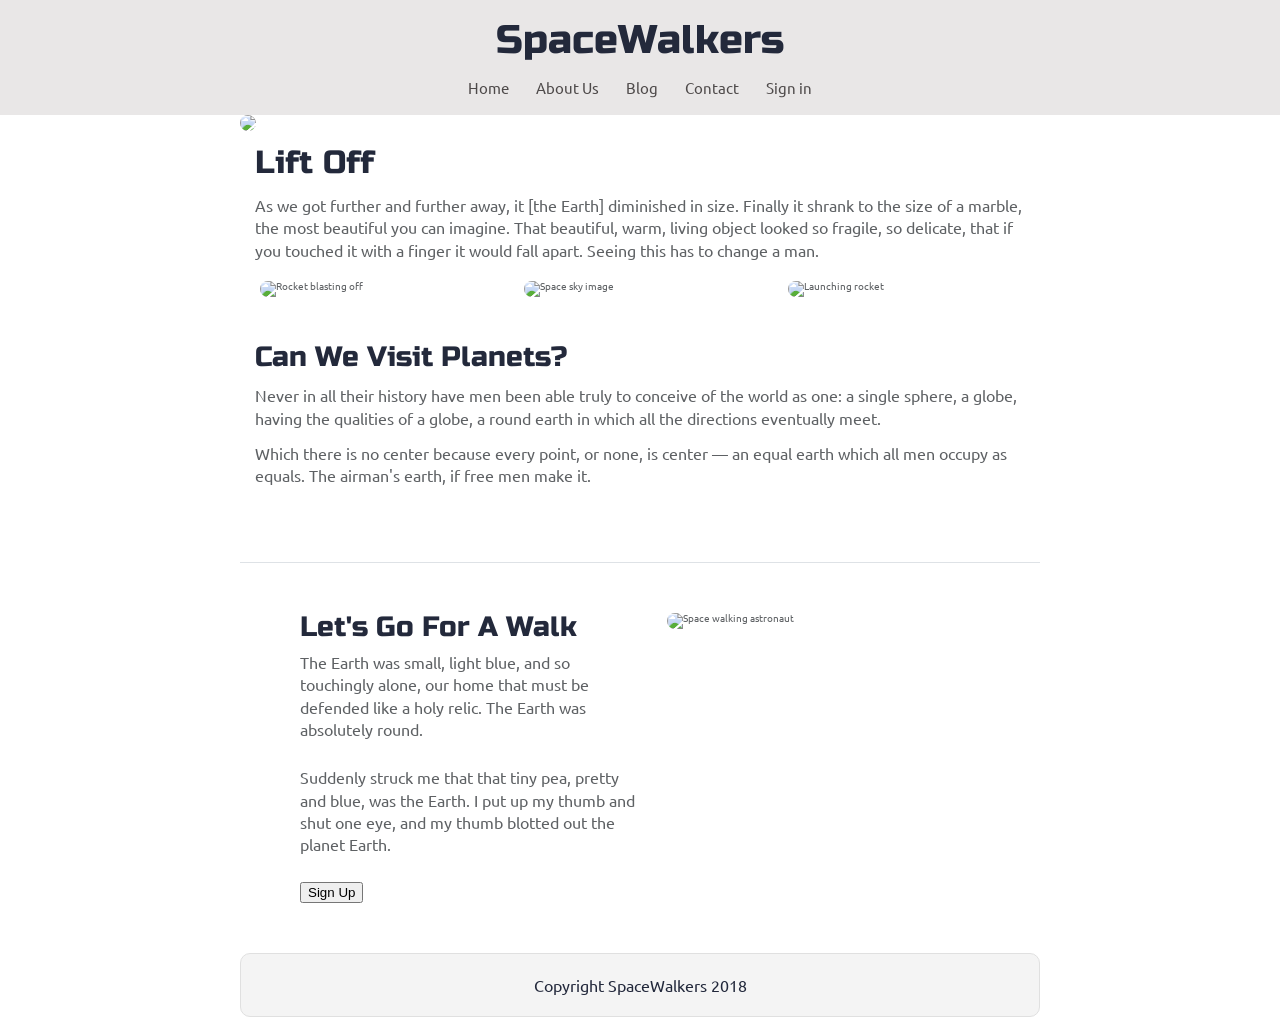
==== index.html @ 847b145b "creating signup button" ====
<!doctype html>

<html lang="en">
<head>
  <meta charset="utf-8">
  <meta name="viewport" content="width=device-width, initial-scale=1.0">
  <title>SpaceWalkers</title>

  <link href="https://fonts.googleapis.com/css?family=Russo+One|Ubuntu" rel="stylesheet">
  <link href="css/index.css" rel="stylesheet">

  <!--[if lt IE 9]>
    <script src="https://cdnjs.cloudflare.com/ajax/libs/html5shiv/3.7.3/html5shiv.js"></script>
  <![endif]-->
</head>

<body>

 <!-- navigation code here -->
 <div class = "nav-container">
  <h1>SpaceWalkers</h1>
    <nav>
      <a href ="#">Home</a>
      <a href ="#">About Us</a>
      <a href ="#">Blog</a>
      <a href ="#">Contact</a>
      <a href ="#">Sign in</a>
  </nav>
 </div>

  <div class="container home">

    <header class="intro">
       <!-- image code here -->
       <img src = "img/main-header.png">

      <h2>Lift Off</h2>
    
      <p>As we got further and further away, it [the Earth] diminished in size. Finally it shrank to the size of a marble, the most beautiful you can imagine. That beautiful, warm, living object looked so fragile, so delicate, that if you touched it with a finger it would fall apart. Seeing this has to change a man.</p>
    </header>

    <section class="space-images">
        <img src="img/blast.png" class="blast" alt="Rocket blasting off">
        <img src="img/sky.png" class="sky" alt="Space sky image">
        <img src="img/launch.png" class="launch" alt="Launching rocket">
    </section>
   
    <section class="visit-planets">
     
      <h3>Can We Visit Planets?</h3>
    
      <p>Never in all their history have men been able truly to conceive of the world as one: a single sphere, a globe, having the qualities of a globe, a round earth in which all the directions eventually meet.</p>
    
      <p>Which there is no center because every point, or none, is center — an equal earth which all men occupy as equals. The airman's earth, if free men make it.</p>
    </section>
    
    <section class="walk">
      <div class="walk-text">
        <h3>Let's Go For A Walk</h3>

        <p>The Earth was small, light blue, and so touchingly alone, our home that must be defended like a holy relic. The Earth was absolutely round.</p>
      
        <p>Suddenly struck me that that tiny pea, pretty and blue, was the Earth. I put up my thumb and shut one eye, and my thumb blotted out the planet Earth.</p>
      
        <button class="btn">
          Sign Up
        </button>
      </div>
      
      <div class="walk-img">
          <img src="img/space-walk.png" alt="Space walking astronaut">
      </div>

    </section>

    <footer>
      <p>Copyright SpaceWalkers 2018</p>
    </footer>

  </div>
</body>
</html>
---- css/index.css ----
/* http://meyerweb.com/eric/tools/css/reset/ 
   v2.0 | 20110126
   License: none (public domain)
*/
html,
body,
div,
span,
applet,
object,
iframe,
h1,
h2,
h3,
h4,
h5,
h6,
p,
blockquote,
pre,
a,
abbr,
acronym,
address,
big,
cite,
code,
del,
dfn,
em,
img,
ins,
kbd,
q,
s,
samp,
small,
strike,
strong,
sub,
sup,
tt,
var,
b,
u,
i,
center,
dl,
dt,
dd,
ol,
ul,
li,
fieldset,
form,
label,
legend,
table,
caption,
tbody,
tfoot,
thead,
tr,
th,
td,
article,
aside,
canvas,
details,
embed,
figure,
figcaption,
footer,
header,
hgroup,
menu,
nav,
output,
ruby,
section,
summary,
time,
mark,
audio,
video {
  margin: 0;
  padding: 0;
  border: 0;
  font-size: 100%;
  font: inherit;
  vertical-align: baseline;
}
/* HTML5 display-role reset for older browsers */
article,
aside,
details,
figcaption,
figure,
footer,
header,
hgroup,
menu,
nav,
section {
  display: block;
}
body {
  line-height: 1;
}
ol,
ul {
  list-style: none;
}
blockquote,
q {
  quotes: none;
}
blockquote:before,
blockquote:after,
q:before,
q:after {
  content: '';
  content: none;
}
table {
  border-collapse: collapse;
  border-spacing: 0;
}
* {
  box-sizing: border-box;
}
html {
  font-size: 62.5%;
}
html,
body {
  font-family: 'Ubuntu', sans-serif;
  color: #5E6164;
}
h1,
h2,
h3,
h4,
h5 {
  font-family: 'Russo One', sans-serif;
  color: #23293B;
}
h2 {
  font-size: 3.2rem;
}
h3 {
  font-size: 2.8rem;
}
p {
  font-size: 1.6rem;
  line-height: 1.4;
}
.container {
  max-width: 800px;
  width: 100%;
  margin: 0 auto;
}
.nav-container {
  background: #e9e7e7;
  display: flex;
  flex-direction: column;
  align-items: center;
}
.nav-container h1 {
  font-size: 40px;
  margin-top: 20px;
}
nav {
  padding: 20px;
  font-size: 15px;
}
nav a {
  padding: 12px;
  text-decoration: none;
  color: #4e4a4a;
}
footer {
  color: #22283B;
  background: #f4f4f4;
  padding: 20px 0;
  border: 1px double #e0e0e0;
  border-radius: 10px;
  display: flex;
  justify-content: center;
  align-items: center;
}
.home .intro h2 {
  padding: 15px;
}
.home .intro p {
  padding: 0 15px;
}
.home .intro img {
  border-radius: 10px;
}
.home .space-images {
  display: flex;
  flex-wrap: wrap;
  width: 100%;
}
.home .space-images img {
  width: 28%;
  margin: 20px 2.5%;
  border-radius: 20px;
  height: 100%;
}
.home .visit-planets {
  padding: 15px;
}
.home .visit-planets h3 {
  margin-top: 11px;
}
.home .visit-planets p {
  margin-top: 13px;
}
.home .walk {
  margin-top: 60px;
  border-top: 1px solid #dee2e6;
  padding: 50px 60px;
  display: flex;
  justify-content: center;
}
.home .walk .walk-text {
  width: 50%;
}
.home .walk .walk-text h3 {
  margin-bottom: 10px;
}
.home .walk .walk-text p {
  margin-bottom: 26px;
}
.home .walk .walk-img {
  width: 46%;
  margin-left: 4%;
}
.home .walk .walk-img img {
  width: 100%;
  height: auto;
  border-radius: 10px;
}
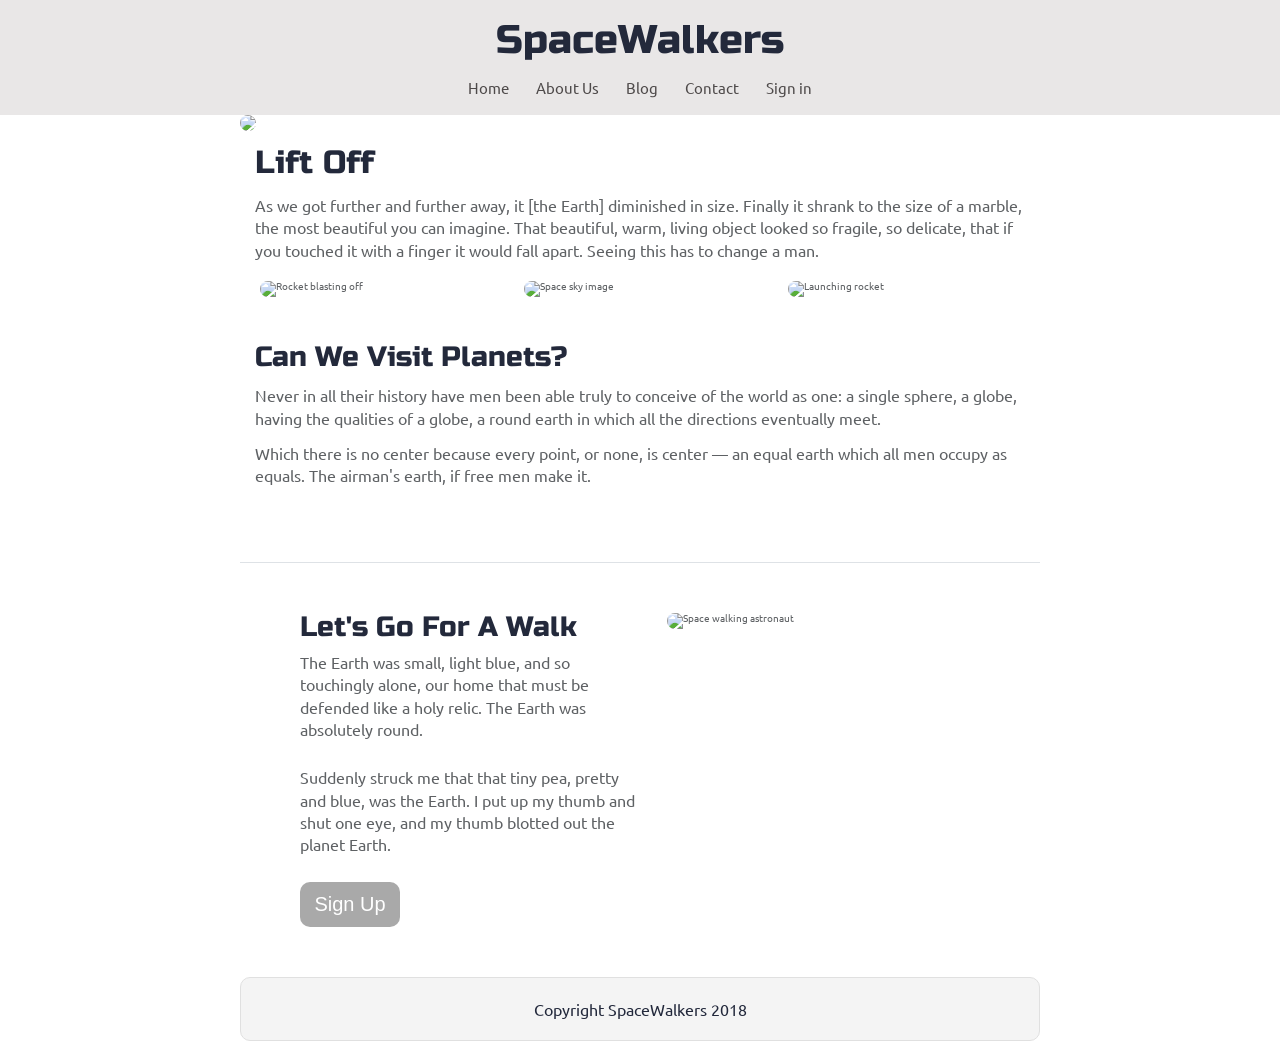
==== commit fe523d66: "styling and escaping the sign up button" ====
--- a/index.html
+++ b/index.html
@@ -62,7 +62,7 @@
       
         <p>Suddenly struck me that that tiny pea, pretty and blue, was the Earth. I put up my thumb and shut one eye, and my thumb blotted out the planet Earth.</p>
       
-        <button class="btn">
+        <button class="btn-1">
           Sign Up
         </button>
       </div>
--- a/css/index.css
+++ b/css/index.css
@@ -1,3 +1,18 @@
+.btn-1 {
+  display: block;
+  cursor: pointer;
+  height: 45px;
+  font-size: 20px;
+  border: 1px darkgrey;
+  border-radius: 10px;
+  width: 100px;
+  background-color: darkgrey;
+  color: white;
+}
+.btn-1:hover {
+  background-color: white;
+  color: darkgrey;
+}
 /* http://meyerweb.com/eric/tools/css/reset/ 
    v2.0 | 20110126
    License: none (public domain)
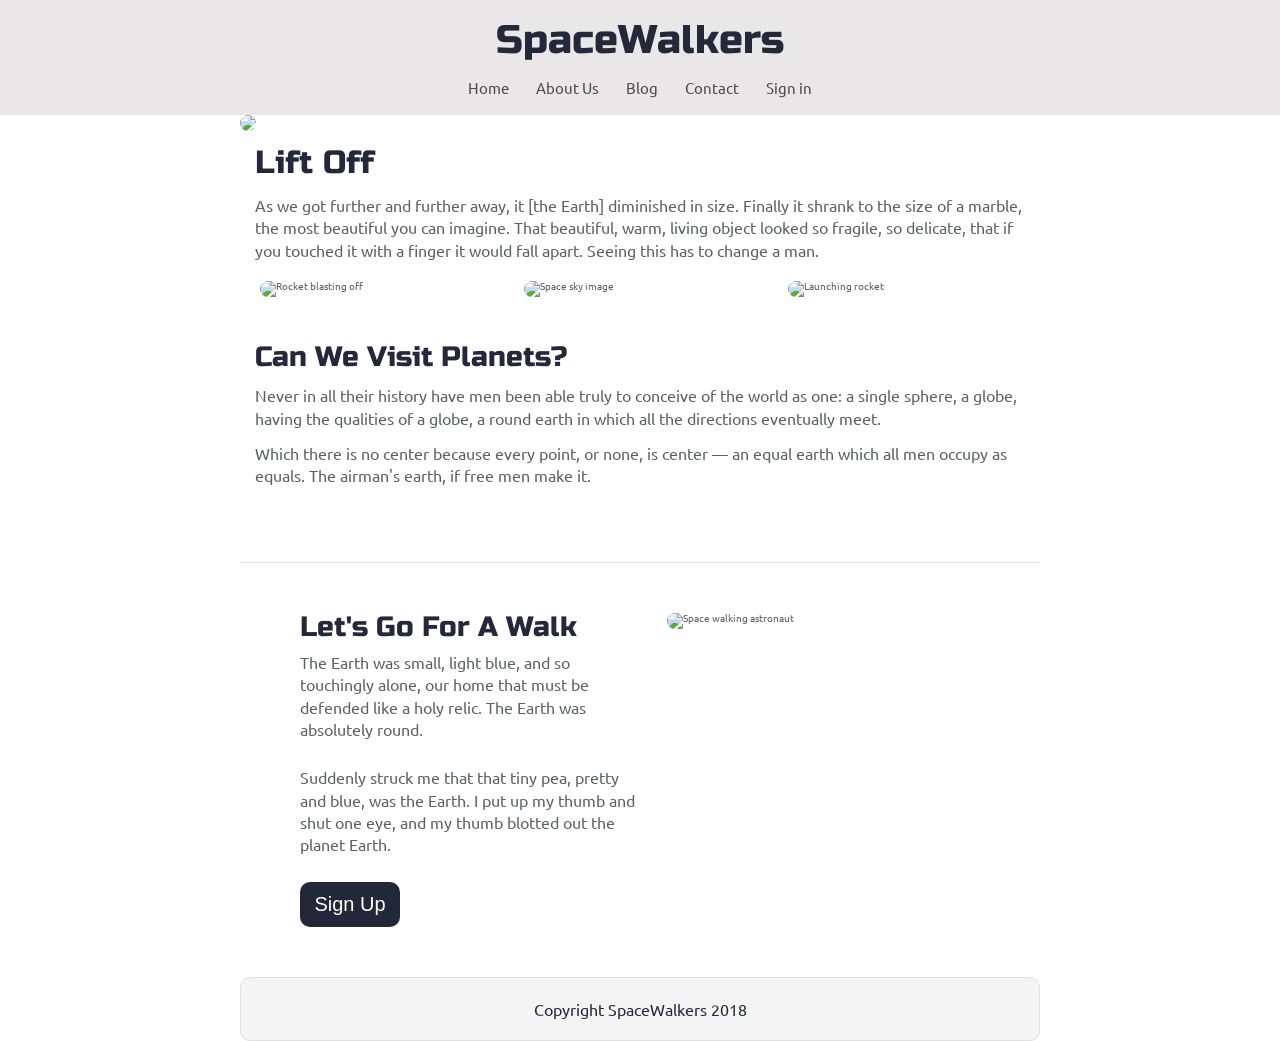
==== commit 28d3b230: "adjusted header pic width for mobile version" ====
--- a/index.html
+++ b/index.html
@@ -70,6 +70,7 @@
       <div class="walk-img">
           <img src="img/space-walk.png" alt="Space walking astronaut">
       </div>
+      
 
     </section>
 
--- a/css/index.css
+++ b/css/index.css
@@ -3,15 +3,21 @@
   cursor: pointer;
   height: 45px;
   font-size: 20px;
-  border: 1px darkgrey;
+  border: 1px #22283A;
   border-radius: 10px;
   width: 100px;
-  background-color: darkgrey;
+  background-color: #22283A;
   color: white;
 }
 .btn-1:hover {
   background-color: white;
-  color: darkgrey;
+  color: #22283A;
+}
+@media ( max-width: 500px ) {
+  .btn-1 {
+    width: 100%;
+    align-items: center;
+  }
 }
 /* http://meyerweb.com/eric/tools/css/reset/ 
    v2.0 | 20110126
@@ -213,6 +219,11 @@
 .home .intro img {
   border-radius: 10px;
 }
+@media ( max-width: 500px ) {
+  .home .intro img {
+    width: 100%;
+  }
+}
 .home .space-images {
   display: flex;
   flex-wrap: wrap;
@@ -249,6 +260,12 @@
 .home .walk .walk-text p {
   margin-bottom: 26px;
 }
+@media ( max-width: 500px ) {
+  .home .walk .walk-text {
+    display: flex;
+    flex-direction: column;
+  }
+}
 .home .walk .walk-img {
   width: 46%;
   margin-left: 4%;
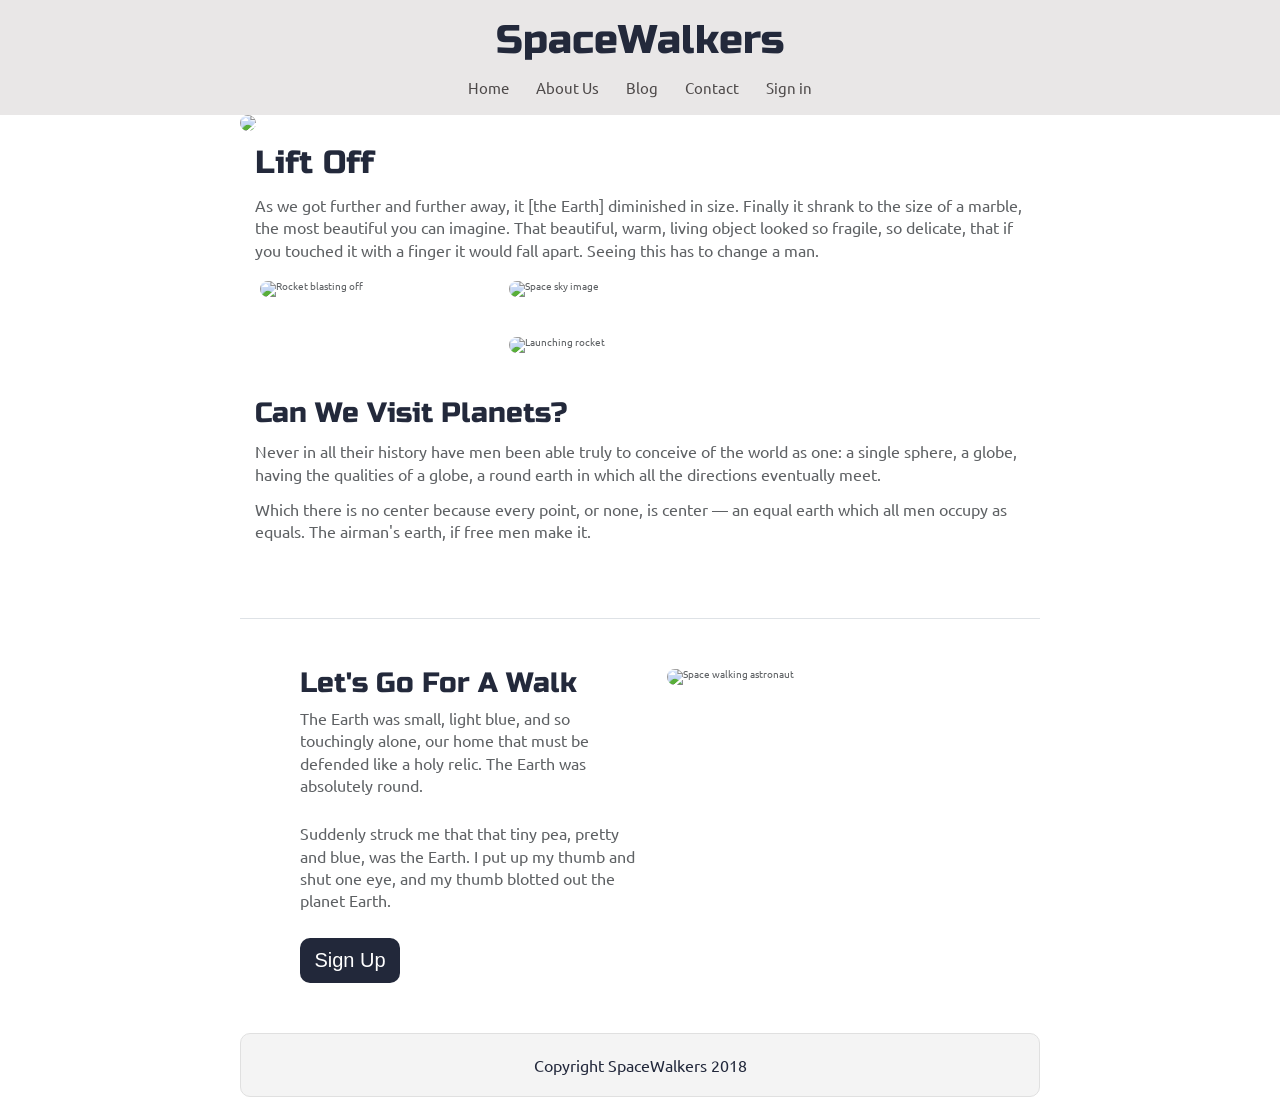
==== commit 12126cdd: "singled out the rocket picture from original group" ====
--- a/index.html
+++ b/index.html
@@ -41,8 +41,10 @@
 
     <section class="space-images">
         <img src="img/blast.png" class="blast" alt="Rocket blasting off">
+          <div class = "erasepic">
         <img src="img/sky.png" class="sky" alt="Space sky image">
         <img src="img/launch.png" class="launch" alt="Launching rocket">
+          </div>
     </section>
    
     <section class="visit-planets">
--- a/css/index.css
+++ b/css/index.css
@@ -235,6 +235,16 @@
   border-radius: 20px;
   height: 100%;
 }
+@media ( max-width: 500px ) {
+  .home .space-images {
+    display: block;
+  }
+}
+@media ( max-width: 500px ) {
+  .home .space-images .erasepic {
+    display: none;
+  }
+}
 .home .visit-planets {
   padding: 15px;
 }
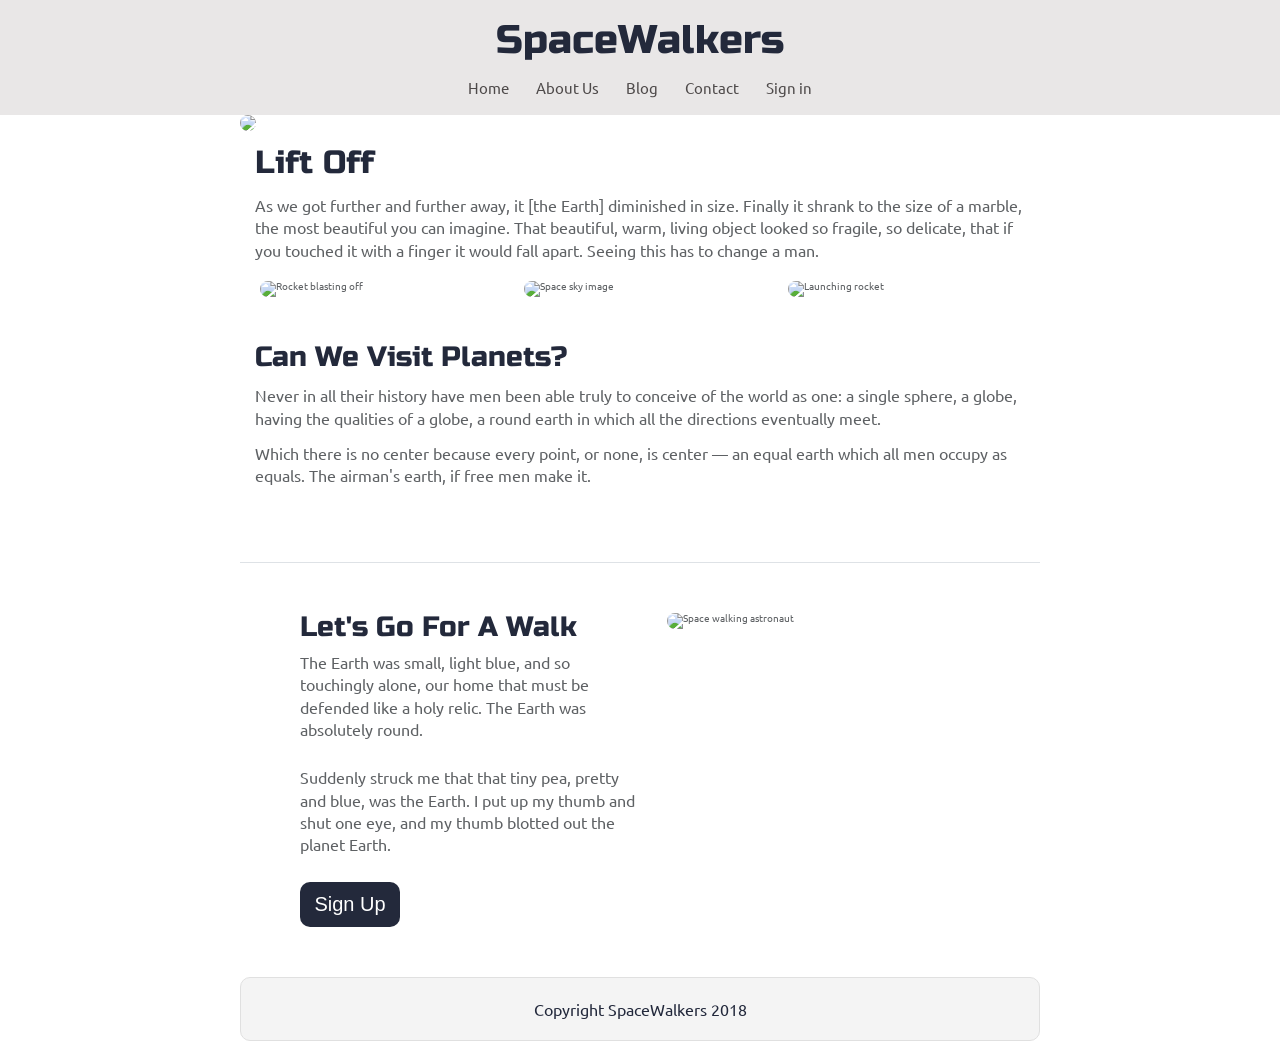
==== commit 2c207a1f: "fixed desktop view pics, but hide feature not working now" ====
--- a/index.html
+++ b/index.html
@@ -41,10 +41,8 @@
 
     <section class="space-images">
         <img src="img/blast.png" class="blast" alt="Rocket blasting off">
-          <div class = "erasepic">
-        <img src="img/sky.png" class="sky" alt="Space sky image">
-        <img src="img/launch.png" class="launch" alt="Launching rocket">
-          </div>
+        <img src="img/sky.png" class="sky" class="erasepic" alt="Space sky image">
+        <img src="img/launch.png" class="launch" class="erasepic" alt="Launching rocket">
     </section>
    
     <section class="visit-planets">
--- a/css/index.css
+++ b/css/index.css
@@ -3,19 +3,20 @@
   cursor: pointer;
   height: 45px;
   font-size: 20px;
-  border: 1px #22283A;
+  border: 1px #23293B;
   border-radius: 10px;
   width: 100px;
-  background-color: #22283A;
+  background-color: #23293B;
   color: white;
 }
 .btn-1:hover {
   background-color: white;
-  color: #22283A;
+  color: #23293B;
 }
 @media ( max-width: 500px ) {
   .btn-1 {
     width: 100%;
+    height: 70px;
     align-items: center;
   }
 }
@@ -195,6 +196,12 @@
   padding: 20px;
   font-size: 15px;
 }
+@media ( max-width: 500px ) {
+  nav {
+    display: flex;
+    flex-direction: row;
+  }
+}
 nav a {
   padding: 12px;
   text-decoration: none;
@@ -226,6 +233,7 @@
 }
 .home .space-images {
   display: flex;
+  flex-direction: row;
   flex-wrap: wrap;
   width: 100%;
 }
@@ -236,8 +244,10 @@
   height: 100%;
 }
 @media ( max-width: 500px ) {
-  .home .space-images {
+  .home .space-images img {
+    width: 100%;
     display: block;
+    justify-content: center;
   }
 }
 @media ( max-width: 500px ) {
@@ -261,24 +271,37 @@
   display: flex;
   justify-content: center;
 }
+@media ( max-width: 500px ) {
+  .home .walk {
+    display: flex;
+    flex-direction: column-reverse;
+    align-items: center;
+    padding: 20px;
+  }
+}
 .home .walk .walk-text {
   width: 50%;
 }
+@media ( max-width: 500px ) {
+  .home .walk .walk-text {
+    width: 100%;
+    margin-top: 20px;
+  }
+}
 .home .walk .walk-text h3 {
   margin-bottom: 10px;
 }
 .home .walk .walk-text p {
   margin-bottom: 26px;
-}
-@media ( max-width: 500px ) {
-  .home .walk .walk-text {
-    display: flex;
-    flex-direction: column;
-  }
 }
 .home .walk .walk-img {
   width: 46%;
   margin-left: 4%;
+}
+@media ( max-width: 500px ) {
+  .home .walk .walk-img {
+    width: 100%;
+  }
 }
 .home .walk .walk-img img {
   width: 100%;
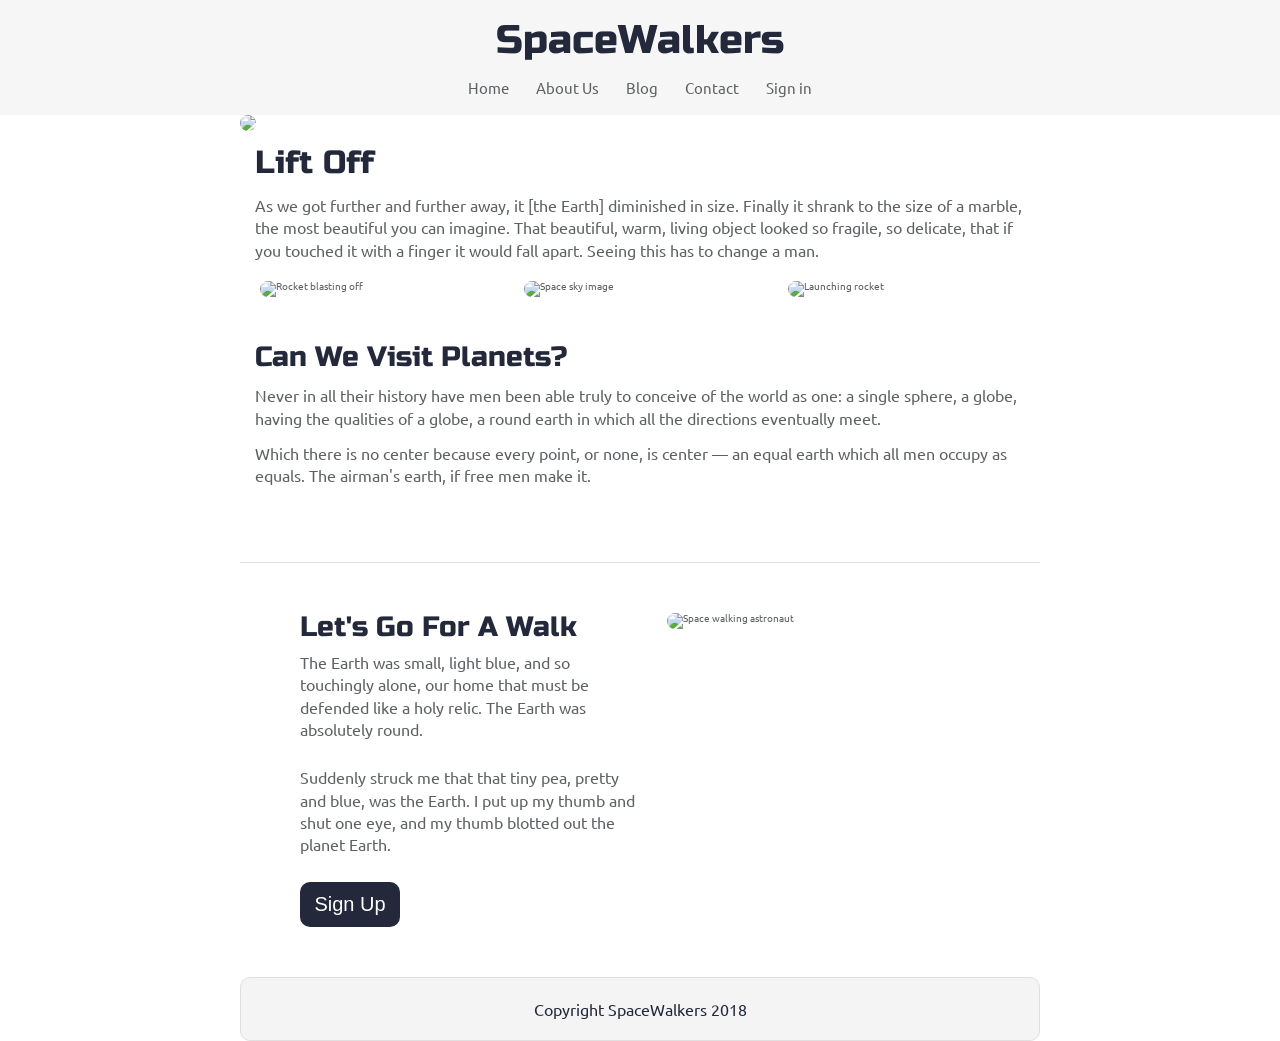
==== commit 87d1f3c1: "added flex mixin" ====
--- a/index.html
+++ b/index.html
@@ -22,7 +22,7 @@
     <nav>
       <a href ="#">Home</a>
       <a href ="#">About Us</a>
-      <a href ="#">Blog</a>
+      <a href ="index.html2">Blog</a>
       <a href ="#">Contact</a>
       <a href ="#">Sign in</a>
   </nav>
--- a/css/index.css
+++ b/css/index.css
@@ -1,3 +1,7 @@
+.standard {
+  display: flex;
+  flex-direction: row;
+}
 .btn-1 {
   display: block;
   cursor: pointer;
@@ -183,7 +187,7 @@
   margin: 0 auto;
 }
 .nav-container {
-  background: #e9e7e7;
+  background: #F6F6F6;
   display: flex;
   flex-direction: column;
   align-items: center;
@@ -205,7 +209,7 @@
 nav a {
   padding: 12px;
   text-decoration: none;
-  color: #4e4a4a;
+  color: #5E6164;
 }
 footer {
   color: #22283B;
@@ -250,10 +254,8 @@
     justify-content: center;
   }
 }
-@media ( max-width: 500px ) {
-  .home .space-images .erasepic {
-    display: none;
-  }
+.home .space-images img .erasepic {
+  display: none;
 }
 .home .visit-planets {
   padding: 15px;
